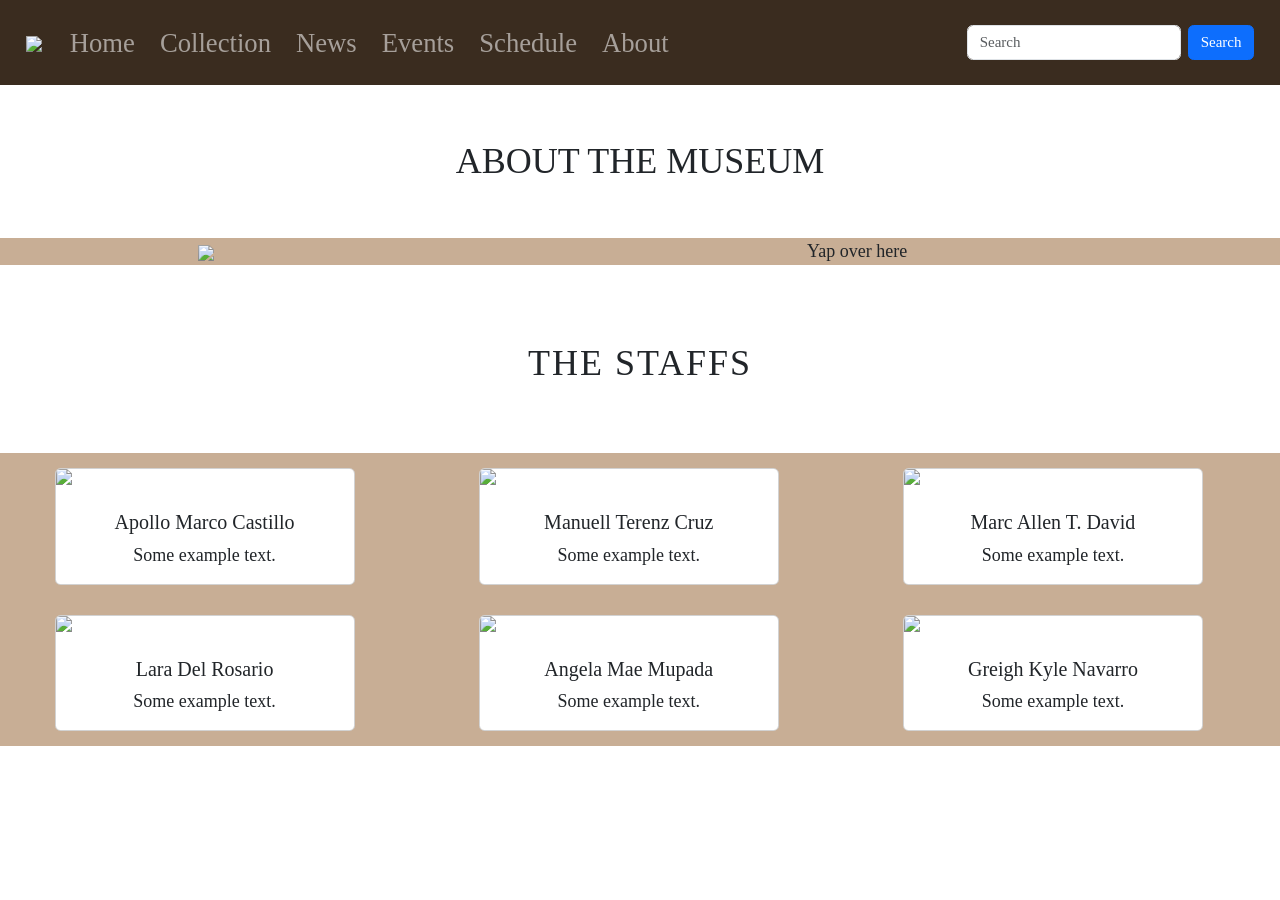
==== about.html @ d7690f89 "Initial Commit" ====
<!DOCTYPE html>
<html>

<head>
    <meta charset="utf-8">
    <meta name="viewport" content="width=device-width">
    <title>About</title>
    <link href="style.css" rel="stylesheet" type="text/css" />
    <link rel="stylesheet" href="https://cdnjs.cloudflare.com/ajax/libs/font-awesome/4.7.0/css/font-awesome.min.css">
    <link href="https://cdn.jsdelivr.net/npm/bootstrap@5.3.3/dist/css/bootstrap.min.css" rel="stylesheet">
    <script src="https://cdn.jsdelivr.net/npm/bootstrap@5.3.3/dist/js/bootstrap.bundle.min.js"></script>
    <script src="https://ajax.googleapis.com/ajax/libs/jquery/3.7.1/jquery.min.js"></script>
    <link rel="stylesheet" href="https://www.w3schools.com/w3css/4/w3.css">
</head>

<body>
  <nav class="navbar navbar-expand-sm p-3 navbar-dark" id="mynavbar">
    <div class="container-fluid">
        <a class="navbar-brand" href="index.html"><img src="Assets/logotest.png"></a>
        <div class="collapse navbar-collapse" id="mynavbar">
            <ul class="navbar-nav me-auto">
                <li class="nav-item">
                    <a class="nav-link" href="index.html">Home</a>
                </li>
                <li class="nav-item">
                    <a class="nav-link" href="categorySelection.html">Collection</a>
                </li>
                <li class="nav-item">
                    <a class="nav-link" href="news.html">News</a>
                </li>
                <li class="nav-item">
                    <a class="nav-link" href="events.html">Events</a>
                </li>
                <li class="nav-item">
                    <a class="nav-link" href="schedule.html">Schedule</a>
                </li>
                <li class="nav-item">
                    <a class="nav-link" href="about.html">About</a>
                </li>
            </ul>
            <form class="d-flex">
            <input class="form-control me-2" type="text" placeholder="Search">
            <button class="btn btn-primary" type="button">Search</button>
            </form>
        </div>
    </div>
  </nav>

    <!--About-->
    <div class="container p-5"><h1 align="center" class = "pageLabel">ABOUT THE MUSEUM</h1></div>
    <div class="row">
        <div class="col-sm-4 center">
            <img src="Assets/museumPic.png">
        </div>
        <div class="col-sm-8 center">
            Yap over here
        </div>
    </div>
    <div class="container p-5"><h1 align="center" class="dividerLabel">THE STAFFS</h1></div>

    <div class="row">
      <div class="row p-3">
        <div class="col" align="center">
          <div class="card" style="width:300px">
            <img class="card-img-top" src="Assets/testabout.png" >
            <div class="card-body">
              <h4 class="card-title">Apollo Marco Castillo</h4>
              <p class="card-text">Some example text.</p>
            </div>
          </div>
        </div>
        <div class="col" align="center">
          <div class="card" style="width:300px">
            <img class="card-img-top" src="Assets/testabout.png" >
            <div class="card-body">
              <h4 class="card-title">Manuell Terenz Cruz</h4>
              <p class="card-text">Some example text.</p>
            </div>
          </div>
        </div>
        <div class="col" align="center">
          <div class="card" style="width:300px">
            <img class="card-img-top" src="Assets/aboutPic_3.png" >
            <div class="card-body">
              <h4 class="card-title">Marc Allen T. David</h4>
              <p class="card-text">Some example text.</p>
            </div>
          </div>
        </div>
      </div>

      <div class="row p-3">
        <div class="col" align="center">
          <div class="card" style="width:300px">
            <img class="card-img-top" src="Assets/testabout.png" >
            <div class="card-body">
              <h4 class="card-title">Lara Del Rosario</h4>
              <p class="card-text">Some example text.</p>
            </div>
          </div>
        </div>
        <div class="col" align="center">
          <div class="card" style="width:300px">
            <img class="card-img-top" src="Assets/aboutPic_5.png" >
            <div class="card-body">
              <h4 class="card-title">Angela Mae Mupada</h4>
              <p class="card-text">Some example text.</p>
            </div>
          </div>
        </div>
        <div class="col" align="center">
          <div class="card" style="width:300px">
            <img class="card-img-top" src="Assets/testabout.png" >
            <div class="card-body">
              <h4 class="card-title">Greigh Kyle Navarro</h4>
              <p class="card-text">Some example text.</p>
            </div>
          </div>
        </div>
      </div>
    </div>
</body>
---- style.css ----
@font-face {
	font-family: "Libre Reg";
	src: url(Fonts/AbhayaLibre-Regular.ttf);
}
@font-face {
	font-family: "Libre Bold";
	src: url(Fonts/AbhayaLibre-Bold.ttf);
}
@font-face {
	font-family: "Boldest Romance";
	src: url(Fonts/Boldest-Romance.otf);
}

/*html {
    height: 100%;
    width: 100%;
}*/

body,
.row {
	background-color: #c8ae95;
	font-family: "Libre Reg";
	font-size: 18px;
}

#mynavbar {
	background-color: #3a2c1f;
	font-size: 20px;
}

/*#modalpicture{
    width: ;
    height: ;
}*/

.center {
	display: block;
	text-align: center;
	margin: auto;
}

.headerLogo {
	background-color: #bf0d28;
	text-align: left;
	float: left;
	width: 33.33%;
	font-size: 200%;
}

.header img {
	padding: 20px;
	width: 40%;
}

.headerButtons {
	background-color: #81381f;
	width: 66.66%;
	font-size: 200%;
	overflow: auto;
}

.buttons {
	width: 33%;
	top: 150px;
	padding: 50px;
	float: right;
}

.buttons td {
	padding: 110px 0 0 70px;
}

.flexbox {
	width: 100%;
}

.main-header {
	background-color: red;
}

.home-buttons {
	display: flex;
	flex-direction: row;
}

.dividerLabel {
	padding: 5px 10px;
	font-family: "Boldest Romance";
	font-size: 4vh;
	letter-spacing: 2px;
	margin-top: 3vh;
	margin-bottom: 2vh;
}

.pageLabel,
.textInsert h4 {
	font-family: "Boldest Romance";
}

.eventLabel {
	font-family: "Boldest Romance";
	font-weight: lighter;
}

#mynavbar {
	font-family: "Libre Reg";
	font-size: 20pt;
}

#mynavbar li {
	padding-inline: 5px;
}

.event {
	font-family: "Libre Reg";
}

.card,
.card-title {
	font-family: "Libre Reg";
}

.articles {
	position: relative;
	text-align: center;
	color: black;
	margin-top: 50px;
	width: 100vw;
	align-items: center;
	z-index: 0;
}

.leftcont {
	margin-left: auto;
	margin-right: auto;
	width: 50%;
	float: left;
}

.rightcont {
	margin-left: auto;
	margin-right: auto;
	width: 50%;
	float: right;
}

.form td {
	padding: 10px;
}

.accordion {
	background-color: #eee;
	color: #444;
	cursor: pointer;
	padding: 18px;
	width: 100%;
	border: none;
	text-align: left;
	outline: none;
	font-size: 15px;
	transition: 0.4s;
}

.active,
.accordion:hover {
	background-color: #ccc;
}

.panel {
	padding: 0 18px;
	display: none;
	background-color: white;
	overflow: hidden;
}

.mySlides {
	display: none;
}

.mySlides2 {
	display: none;
}

.news-title {
	padding: 10px;
	font-size: 48px;
	font-weight: bold;
	text-align: center;
	margin-top: 50px;
	margin-bottom: 0px;
}
.news-container {
	display: flex;
	flex-wrap: wrap;
	justify-content: center;
	padding: 20px;
}
.news-item {
	background-color: #81381f;
	color: #000000;
	width: 30%;
	height: 100%;
	margin: 10px;
	padding: 0;
	box-sizing: border-box;
	overflow: hidden;
	position: relative;
}
.news-item img {
	width: 100%;
	height: 20%;
	object-fit: cover;
	display: block;
}
.news-item .content {
	padding: 20px;
}
.news-item h2 {
	margin-top: 10px;
	font-size: 100%;
	font-weight: bold;
	text-align: center;
}
.news-item p {
	margin: 5px 0;
}
.news-item .date {
	font-size: 150%;
	font-weight: bold;
	position: absolute;
	top: 0px;
	left: 10px;
	padding: 5px;
	color: #000000;
	text-shadow: 0 0 3px #ffffff;
}

.textHolder {
	margin-top: 4vh;
	margin-bottom: 3vh;
}

/*NEWS SECTION*/
.textHolder {
	font-family: "Boldest Romance";
	letter-spacing: 1.5px;
}

/* SCHEDULE SECTION */
input[type="email"],
input[type="tel"],
input[type="date"],
input[type="time"],
input[type="number"],
select,
textarea,
.textFieldForms {
	width: 100%;
	padding: 12px;
	border: 1px solid #ccc;
	border-radius: 4px;
	box-sizing: border-box;
	margin-top: 1vh;
	margin-bottom: 1vh;
	resize: vertical;
}

.freqAskedQuestions {
	color: white;
	margin-top: -1vh;
	margin-bottom: -1vh;
}


/*FOOTER*/
.footerHeaders{
	color:#fff;
	font-size:21px;
	text-transform: uppercase;
	margin-top:5px;
	letter-spacing:2px
  }
  .topFooter li {
	padding: 10px;
  }
  .topFooter{
	display:flex;
	text-align: left;    
	left: 0;
	bottom: 0;
	width: 100%;
	background-color: #26272b;
	padding:45px 0 20px;
	padding-bottom: 80px;
	font-size:20px;
	line-height:24px;
	color:#737373;
	font-family: "Lucida Console", sans-serif;
  }
  .topFooter h1{
	padding:40px;
	text-align: center;
	color: #fff;
  }
  .topFooter table{
	
	margin-left: auto;
	margin-right: auto;
  }
  
  .topFooter a,.topFooter a:active,.topFooter a:focus,.topFooter a:visited,.topFooter a:hover{
	color:#737373;
	text-decoration: none;
  }
  .topFooter a:hover{
	color:#29aafe;
  }
  
  .topFooter .fa {
	padding: 10px;
	font-size: 20px;
	width: 20px;
	text-align: center;
	text-decoration: none;
	margin: 5px 2px;
	border-radius: 50%;
	background-color:#33353d;
	color:#737373;
	transition: transform .2s;
  }
  .topFooter .fa-facebook:hover {
	background: #3B5998;
	color:white;
	transform: scale(1.1); 
  }
  .topFooter .fa-twitter:hover {
	background: #55ACEE;
	color: white;
	transform: scale(1.1); 
  }

  .topFooter .fa-google:hover {
	background: #dd4b39;
	color: white;
	transform: scale(1.1); 
  }

  .topFooter .fa-linkedin:hover {
	background: #007bb5;
	color: white;
	transform: scale(1.1); 
  }

  .topFooter .fa-youtube:hover {
	background: #bb0000;
	color: white;
	transform: scale(1.1); 
  }
  .topFooter hr{
	margin-left: auto;
   
  }
  .bottomFooter{
	display:flex;
	text-align: left;    
	padding: 20px;
	width: 100%;
	background-color: black;
	font-size:20px;
	line-height:24px;
	color:#737373;
	font-family: "Lucida Console", sans-serif;
  }
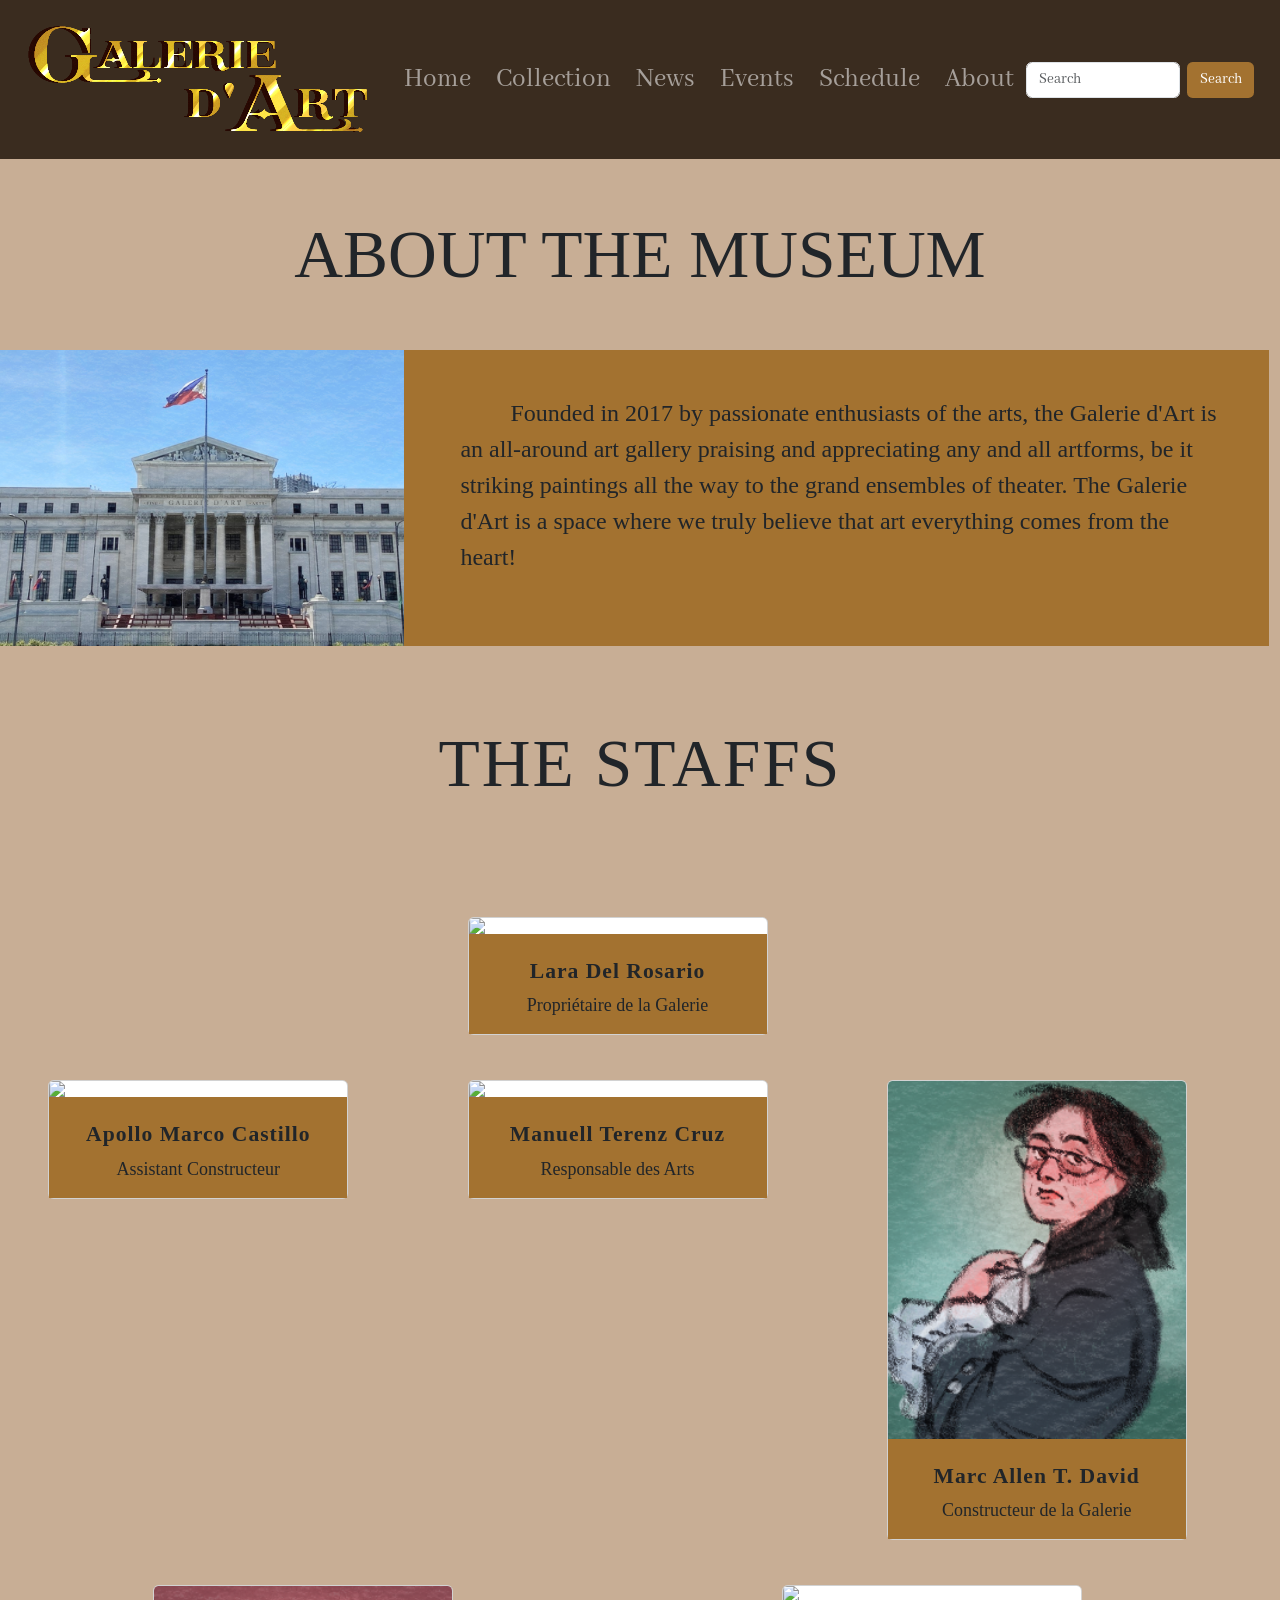
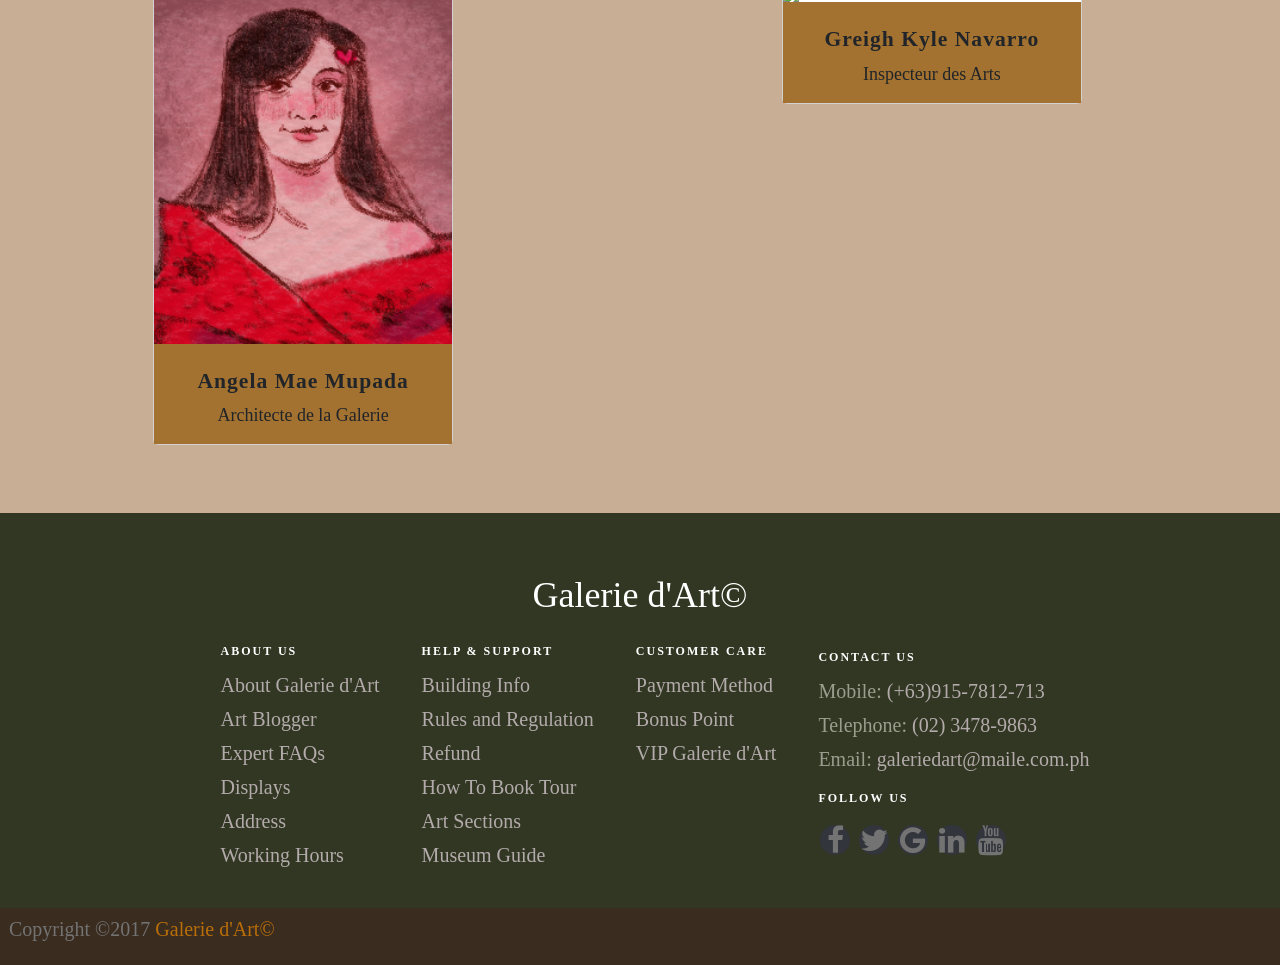
==== commit 690354cd: "feat: bring final published version to github - this is the version currently published in gallerie-" ====
--- a/about.html
+++ b/about.html
@@ -11,9 +11,22 @@
     <script src="https://cdn.jsdelivr.net/npm/bootstrap@5.3.3/dist/js/bootstrap.bundle.min.js"></script>
     <script src="https://ajax.googleapis.com/ajax/libs/jquery/3.7.1/jquery.min.js"></script>
     <link rel="stylesheet" href="https://www.w3schools.com/w3css/4/w3.css">
+
+    <style>
+      .name-roles{
+        font-family: "Libre-Reg";
+      }
+      .name{
+        letter-spacing: 1px;
+      }
+      .about-gallery-desc{
+        font-size: 24px;
+        text-indent: 50px;
+      }
+    </style>
 </head>
 
-<body>
+<body style="background-color: #c8ae95;">
   <nav class="navbar navbar-expand-sm p-3 navbar-dark" id="mynavbar">
     <div class="container-fluid">
         <a class="navbar-brand" href="index.html"><img src="Assets/logotest.png"></a>
@@ -40,83 +53,154 @@
             </ul>
             <form class="d-flex">
             <input class="form-control me-2" type="text" placeholder="Search">
-            <button class="btn btn-primary" type="button">Search</button>
+            <button class="btn" type="button" id="Search">Search</button>
             </form>
         </div>
     </div>
   </nav>
 
     <!--About-->
-    <div class="container p-5"><h1 align="center" class = "pageLabel">ABOUT THE MUSEUM</h1></div>
+    <div class="container p-5"><h1 align="center" class = "pageLabel display-2">ABOUT THE MUSEUM</h1></div>
     <div class="row">
-        <div class="col-sm-4 center">
-            <img src="Assets/museumPic.png">
-        </div>
-        <div class="col-sm-8 center">
-            Yap over here
+        <div class="col-sm-4 center " style="background-color: #A37230;">
+            <img class="img-fluid"src="Assets/museumPic.png">
+        </div>
+        <div class="col-sm-8 text-break p-5 textAbout" style="background-color: #A37230;">
+            <p class="about-gallery-desc">Founded in 2017 by passionate enthusiasts of the arts, the Galerie d'Art is an all-around art gallery praising
+              and appreciating any and all artforms, be it striking paintings all the way to the grand ensembles of theater.
+              The Galerie d'Art is a space where we truly believe that art everything comes from the heart!</p>
         </div>
     </div>
-    <div class="container p-5"><h1 align="center" class="dividerLabel">THE STAFFS</h1></div>
+    <div class="container p-5"><h1 align="center" class="dividerLabel display-2">THE STAFFS</h1></div>
 
     <div class="row">
-      <div class="row p-3">
-        <div class="col" align="center">
-          <div class="card" style="width:300px">
-            <img class="card-img-top" src="Assets/testabout.png" >
-            <div class="card-body">
-              <h4 class="card-title">Apollo Marco Castillo</h4>
-              <p class="card-text">Some example text.</p>
-            </div>
-          </div>
-        </div>
-        <div class="col" align="center">
-          <div class="card" style="width:300px">
-            <img class="card-img-top" src="Assets/testabout.png" >
-            <div class="card-body">
-              <h4 class="card-title">Manuell Terenz Cruz</h4>
-              <p class="card-text">Some example text.</p>
+      <div class="row pt-5 pt-4">
+        <div class="col" align="center">
+          <div class="card" style="width:300px">
+            <img class="card-img-top" src="Assets/aboutPic_1.png" >
+            <div class="card-body" style="background-color: #a37230;">
+              <h4 class="card-title name">Lara Del Rosario</h4>
+              <p class="card-text name-roles">Propriétaire de la Galerie</p>
+            </div>
+          </div>
+        </div>
+      </div>
+
+      <div class="row pt-5">
+        <div class="col" align="center">
+          <div class="card" style="width:300px">
+            <img class="card-img-top" src="Assets/aboutPic_4.png" >
+            <div class="card-body" style="background-color: #a37230;">
+              <h4 class="card-title name">Apollo Marco Castillo</h4>
+              <p class="card-text name-roles">Assistant Constructeur</p>
+            </div>
+          </div>
+        </div>
+        <div class="col" align="center">
+          <div class="card" style="width:300px">
+            <img class="card-img-top" src="Assets/aboutPic_2.png" >
+            <div class="card-body" style="background-color: #a37230;">
+              <h4 class="card-title name">Manuell Terenz Cruz</h4>
+              <p class="card-text name-roles">Responsable des Arts</p>
             </div>
           </div>
         </div>
         <div class="col" align="center">
           <div class="card" style="width:300px">
             <img class="card-img-top" src="Assets/aboutPic_3.png" >
-            <div class="card-body">
-              <h4 class="card-title">Marc Allen T. David</h4>
-              <p class="card-text">Some example text.</p>
-            </div>
-          </div>
-        </div>
-      </div>
-
-      <div class="row p-3">
-        <div class="col" align="center">
-          <div class="card" style="width:300px">
-            <img class="card-img-top" src="Assets/testabout.png" >
-            <div class="card-body">
-              <h4 class="card-title">Lara Del Rosario</h4>
-              <p class="card-text">Some example text.</p>
-            </div>
-          </div>
-        </div>
+            <div class="card-body" style="background-color: #a37230;">
+              <h4 class="card-title name">Marc Allen T. David</h4>
+              <p class="card-text name-roles">Constructeur de la Galerie</p>
+            </div>
+          </div>
+        </div>
+      </div>
+
+      <div class="row pt-5">
+
         <div class="col" align="center">
           <div class="card" style="width:300px">
             <img class="card-img-top" src="Assets/aboutPic_5.png" >
-            <div class="card-body">
-              <h4 class="card-title">Angela Mae Mupada</h4>
-              <p class="card-text">Some example text.</p>
-            </div>
-          </div>
-        </div>
-        <div class="col" align="center">
-          <div class="card" style="width:300px">
-            <img class="card-img-top" src="Assets/testabout.png" >
-            <div class="card-body">
-              <h4 class="card-title">Greigh Kyle Navarro</h4>
-              <p class="card-text">Some example text.</p>
+            <div class="card-body" style="background-color: #a37230;">
+              <h4 class="card-title name">Angela Mae Mupada</h4>
+              <p class="card-text name-roles">Architecte de la Galerie</p>
+            </div>
+          </div>
+        </div>
+        <div class="col" align="center">
+          <div class="card" style="width:300px">
+            <img class="card-img-top" src="Assets/aboutPic_6.png" >
+            <div class="card-body" style="background-color: #a37230;">
+              <h4 class="card-title name">Greigh Kyle Navarro</h4>
+              <p class="card-text name-roles">Inspecteur des Arts</p>
             </div>
           </div>
         </div>
       </div>
     </div>
-</body>+
+    <br><br><br>
+    <!--footer-->
+    <div class="footer">
+        <div class="topFooter">
+        <table>
+          <tr><td colspan="4"><h1 class="textAbout">Galerie d'Art©</h1></td></tr>
+          <tr>
+             <td>
+               <ul style="list-style-type:none;" class="textAbout">
+                  <li><div class="footerHeaders textAbout"><b>ABOUT US</b></li>
+                  <li><a href="about.html">About Galerie d'Art</a></li>
+                  <li><a href="#">Art Blogger</a></li>
+                  <li><a href="#">Expert FAQs </a></li>
+                  <li><a href="categorySelection.html">Displays</a></li>
+                  <li><a href="#">Address</a></li>
+                  <li><a href="#availability">Working Hours</a></li>
+
+               </ul>
+             </td>
+              <td>
+               <ul style="list-style-type:none;" class="textAbout">
+                  <li><div class="footerHeaders textAbout"><b>HELP & SUPPORT</b></li>
+                  <li><a href="#">Building Info</a></li>
+                  <li><a href="#">Rules and Regulation</a></li>
+                  <li><a href="#">Refund</a></li>
+                  <li><a href="#">How To Book Tour</a></li>
+                  <li><a href="categorySelection.html">Art Sections</a></li>
+                  <li><a href="#">Museum Guide</a></li>
+
+
+               </ul>
+             </td>
+            <td>
+               <ul style="list-style-type:none;" class="textAbout">
+                  <li><div class="footerHeaders textAbout"><b>CUSTOMER CARE</b></li>
+                  <li><a href="#">Payment Method</a></li>
+                  <li><a href="#">Bonus Point</a></li>
+                  <li><a href="#">VIP Galerie d'Art</a></li>
+                  <li> &nbsp</li>
+                  <li> &nbsp</li>
+                  <li> &nbsp</li>
+               </ul>
+             </td>
+            <td>
+               <ul style="list-style-type:none;" class="textAbout">
+                  <li><div class="footerHeaders textAbout"><b>CONTACT US</b></li>
+                  <li>Mobile: <a href="#">(+63)915-7812-713</a></li>
+                  <li>Telephone: <a href="#">(02) 3478-9863</a></li>
+                  <li>Email: <a href="#">galeriedart@maile.com.ph</a></li>
+                  <li><div class="footerHeaders textAbout"><b>FOLLOW US</b></li>
+                  <li class="social_icons"><a class="facebook" href="#"><i class="fa fa-facebook"></i></a>
+                  <a class="twitter" href="#"><i class="fa fa-twitter"></i></a>
+                  <a class="google" href="#"><i class="fa fa-google"></i></a>
+                  <a class="linkedin" href="#"><i class="fa fa-linkedin"></i></a>
+                  <a class="youtube" href="#"><i class="fa fa-youtube"></i></a></li>
+               </ul>
+             </td>
+           </tr>
+        </table>
+        </div>
+        <div class="bottomFooter">
+          <p class="textAbout">Copyright ©2017&nbsp<span style="color:#B96E08">Galerie d'Art©</span></p></div>
+        </div>
+      </div>
+</body>
--- a/style.css
+++ b/style.css
@@ -10,28 +10,24 @@
 	font-family: "Boldest Romance";
 	src: url(Fonts/Boldest-Romance.otf);
 }
-
-/*html {
-    height: 100%;
-    width: 100%;
-}*/
+@font-face {
+	font-family: "Betty Noir";
+	src: url(Fonts/bettynoir.ttf);
+}
 
 body,
 .row {
 	background-color: #c8ae95;
 	font-family: "Libre Reg";
 	font-size: 18px;
+	margin: 0;
+	width: 100%;
 }
 
 #mynavbar {
 	background-color: #3a2c1f;
 	font-size: 20px;
 }
-
-/*#modalpicture{
-    width: ;
-    height: ;
-}*/
 
 .center {
 	display: block;
@@ -83,23 +79,38 @@
 	flex-direction: row;
 }
 
+
 .dividerLabel {
 	padding: 5px 10px;
-	font-family: "Boldest Romance";
-	font-size: 4vh;
+	font-family: "Betty Noir";
+	font-size: 6vh;
 	letter-spacing: 2px;
 	margin-top: 3vh;
 	margin-bottom: 2vh;
 }
 
 .pageLabel,
-.textInsert h4 {
-	font-family: "Boldest Romance";
+.textInsert h4, .textInsert h1, .textInsert h3, .contentLabel {
+	font-family: "Betty Noir";
+
+}
+
+.textInsert a{
+	font-size: 20px;
 }
 
 .eventLabel {
-	font-family: "Boldest Romance";
+	font-family: "Betty Noir";
 	font-weight: lighter;
+}
+
+.eventTextContain{
+	margin-left: 3.5vw;
+}
+
+.name{
+	font-weight: bold;
+	font-size: 1.2em;
 }
 
 #mynavbar {
@@ -111,13 +122,19 @@
 	padding-inline: 5px;
 }
 
+.calendar_background{
+	background-color: white;
+}
 .event {
 	font-family: "Libre Reg";
 }
 
 .card,
-.card-title {
-	font-family: "Libre Reg";
+.card-title, .textAbout {
+	font-family: "Betty Noir";
+}
+.textAbout {
+	font-family: "Libre-Reg";
 }
 
 .articles {
@@ -242,7 +259,7 @@
 
 /*NEWS SECTION*/
 .textHolder {
-	font-family: "Boldest Romance";
+	font-family: "Betty Noir";
 	letter-spacing: 1.5px;
 }
 
@@ -271,55 +288,59 @@
 	margin-bottom: -1vh;
 }
 
+.question{
+	font-size: 20pt;
+}
 
 /*FOOTER*/
+
 .footerHeaders{
 	color:#fff;
-	font-size:21px;
+	font-size:12px;
 	text-transform: uppercase;
 	margin-top:5px;
 	letter-spacing:2px
   }
   .topFooter li {
-	padding: 10px;
+	padding: 5px;
   }
   .topFooter{
 	display:flex;
-	text-align: left;    
+	text-align: left;
 	left: 0;
 	bottom: 0;
-	width: 100%;
-	background-color: #26272b;
-	padding:45px 0 20px;
-	padding-bottom: 80px;
+	background-color: #323723;
+	padding:10px 0 20px;
+
 	font-size:20px;
 	line-height:24px;
-	color:#737373;
+	color:#9A9E8F;
 	font-family: "Lucida Console", sans-serif;
+
   }
   .topFooter h1{
-	padding:40px;
+
 	text-align: center;
 	color: #fff;
+	margin-top: 50px;
   }
   .topFooter table{
-	
-	margin-left: auto;
-	margin-right: auto;
-  }
-  
+
+	margin: auto;
+  }
+
   .topFooter a,.topFooter a:active,.topFooter a:focus,.topFooter a:visited,.topFooter a:hover{
-	color:#737373;
+	color:#b3abab;
 	text-decoration: none;
   }
   .topFooter a:hover{
-	color:#29aafe;
-  }
-  
+	color:#B96E08;
+  }
+
   .topFooter .fa {
 	padding: 10px;
-	font-size: 20px;
-	width: 20px;
+	font-size: 30px;
+	width: 30px;
 	text-align: center;
 	text-decoration: none;
 	margin: 5px 2px;
@@ -327,47 +348,70 @@
 	background-color:#33353d;
 	color:#737373;
 	transition: transform .2s;
+	display: inline-table;
   }
   .topFooter .fa-facebook:hover {
 	background: #3B5998;
 	color:white;
-	transform: scale(1.1); 
+	transform: scale(1.1);
   }
   .topFooter .fa-twitter:hover {
 	background: #55ACEE;
 	color: white;
-	transform: scale(1.1); 
+	transform: scale(1.1);
   }
 
   .topFooter .fa-google:hover {
 	background: #dd4b39;
 	color: white;
-	transform: scale(1.1); 
+	transform: scale(1.1);
   }
 
   .topFooter .fa-linkedin:hover {
 	background: #007bb5;
 	color: white;
-	transform: scale(1.1); 
+	transform: scale(1.1);
   }
 
   .topFooter .fa-youtube:hover {
 	background: #bb0000;
 	color: white;
-	transform: scale(1.1); 
+	transform: scale(1.1);
   }
   .topFooter hr{
 	margin-left: auto;
-   
+
   }
   .bottomFooter{
 	display:flex;
-	text-align: left;    
-	padding: 20px;
-	width: 100%;
-	background-color: black;
+	text-align: left;
+	padding: 1vh;
+	width: 100%;
+	background-color: #3A2C1F;
 	font-size:20px;
 	line-height:24px;
 	color:#737373;
 	font-family: "Lucida Console", sans-serif;
   }
+
+	.card-body{
+	background-color: #c8ae95;
+  }
+
+  .carousel-item{
+	background-color: rgba(58, 44, 31, 80%);
+
+  }
+  .card-body{
+	text-align: center;
+  }
+
+  #Search{
+	background-color: #a37230;
+	color: white;
+  }
+
+.answers{
+	font-family: "Libre Reg" !important;
+	background-color: #fae7d0;
+}
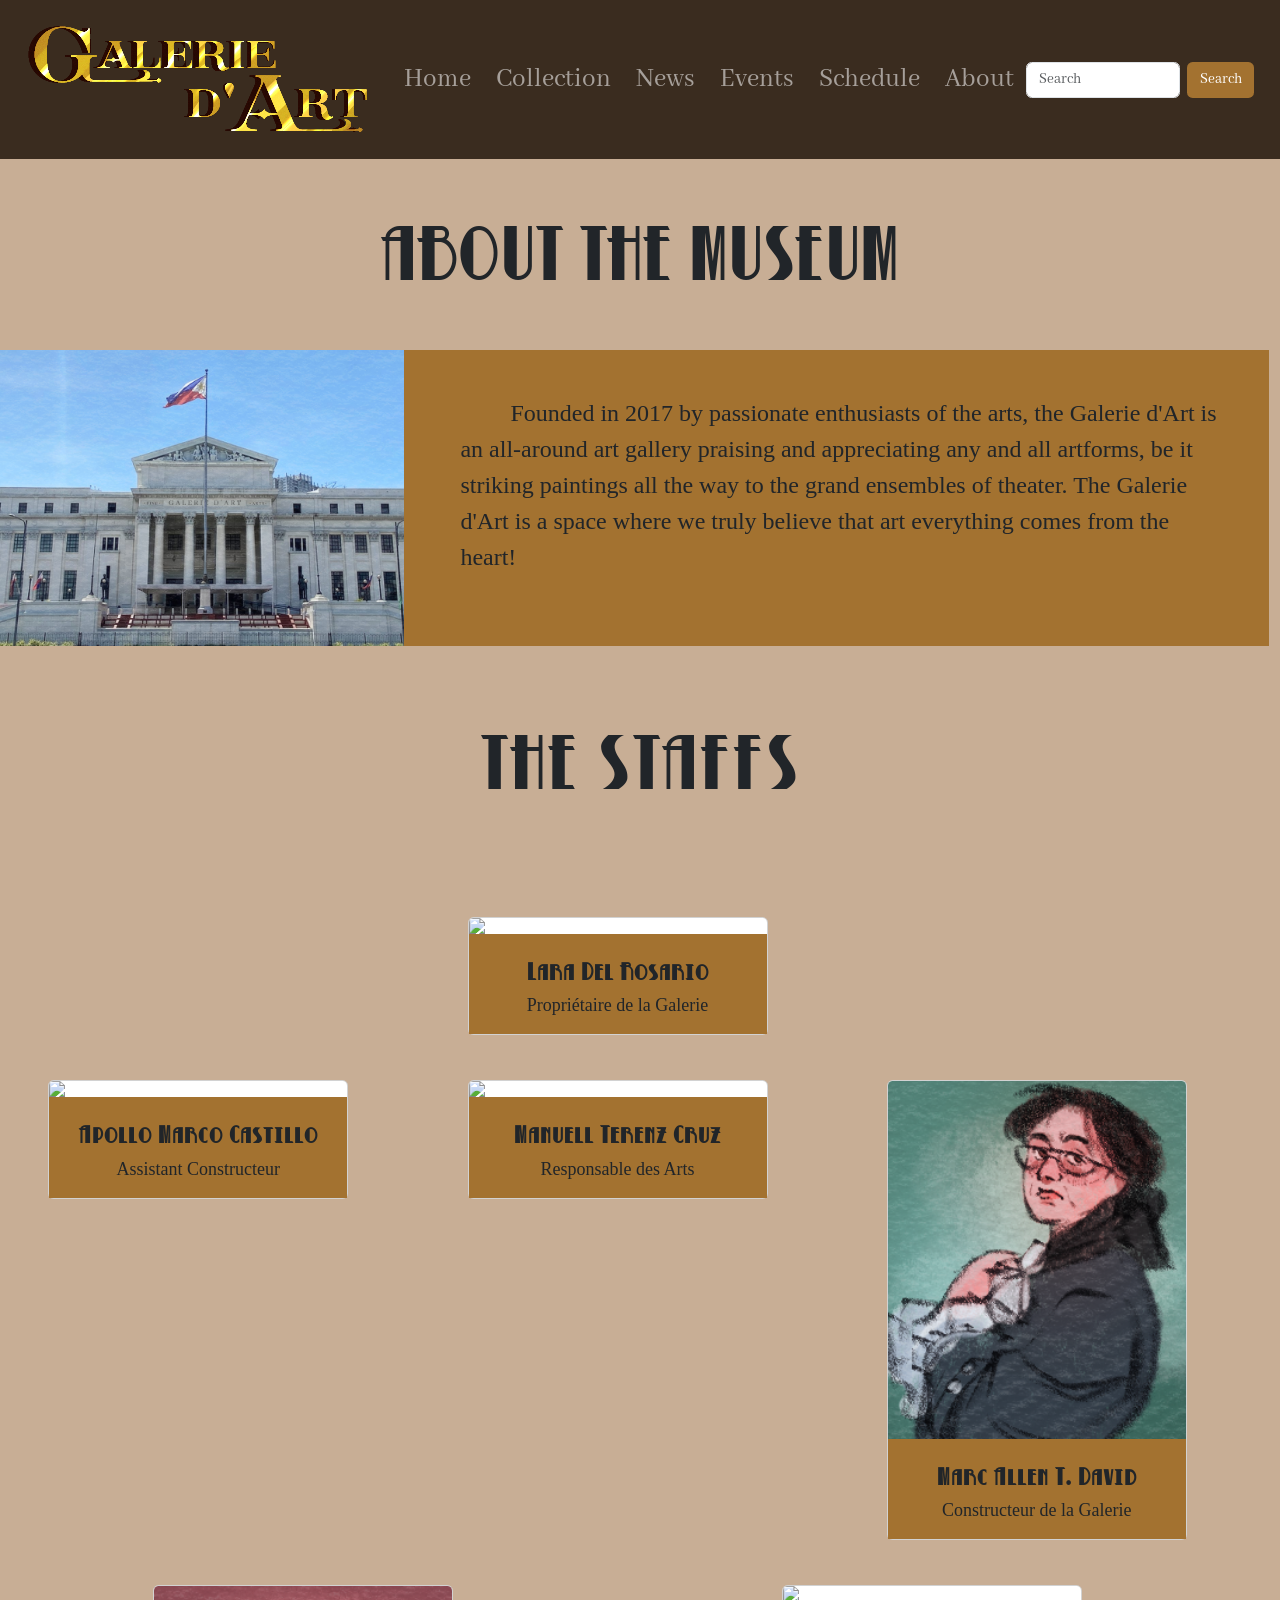
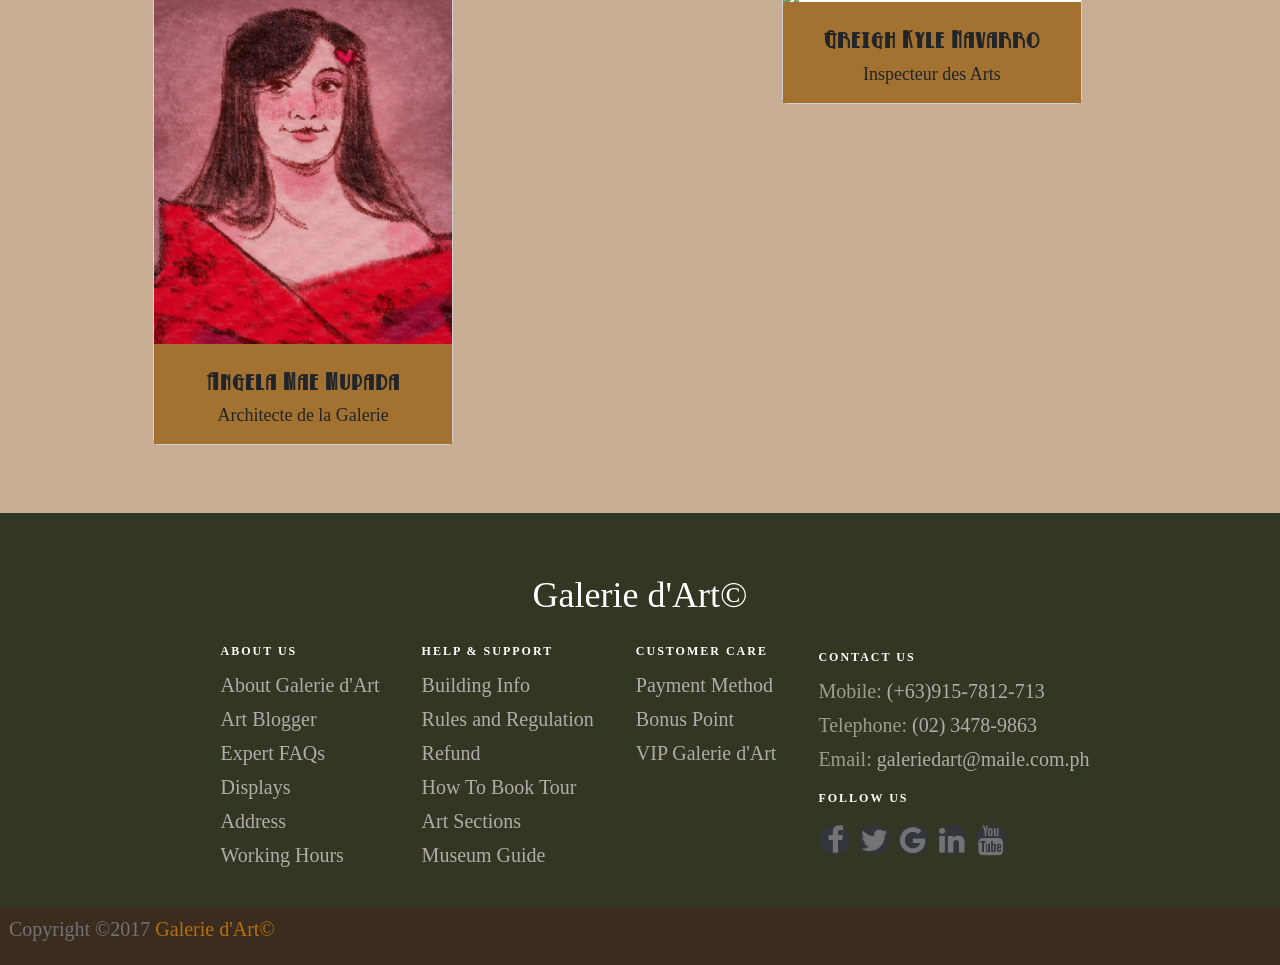
==== commit 70c2e339: "feat: add "initial-scale=1" in meta content as part of bootstrap recommended settings" ====
--- a/about.html
+++ b/about.html
@@ -3,7 +3,7 @@
 
 <head>
     <meta charset="utf-8">
-    <meta name="viewport" content="width=device-width">
+    <meta name="viewport" content="width=device-width, initial-scale=1">
     <title>About</title>
     <link href="style.css" rel="stylesheet" type="text/css" />
     <link rel="stylesheet" href="https://cdnjs.cloudflare.com/ajax/libs/font-awesome/4.7.0/css/font-awesome.min.css">
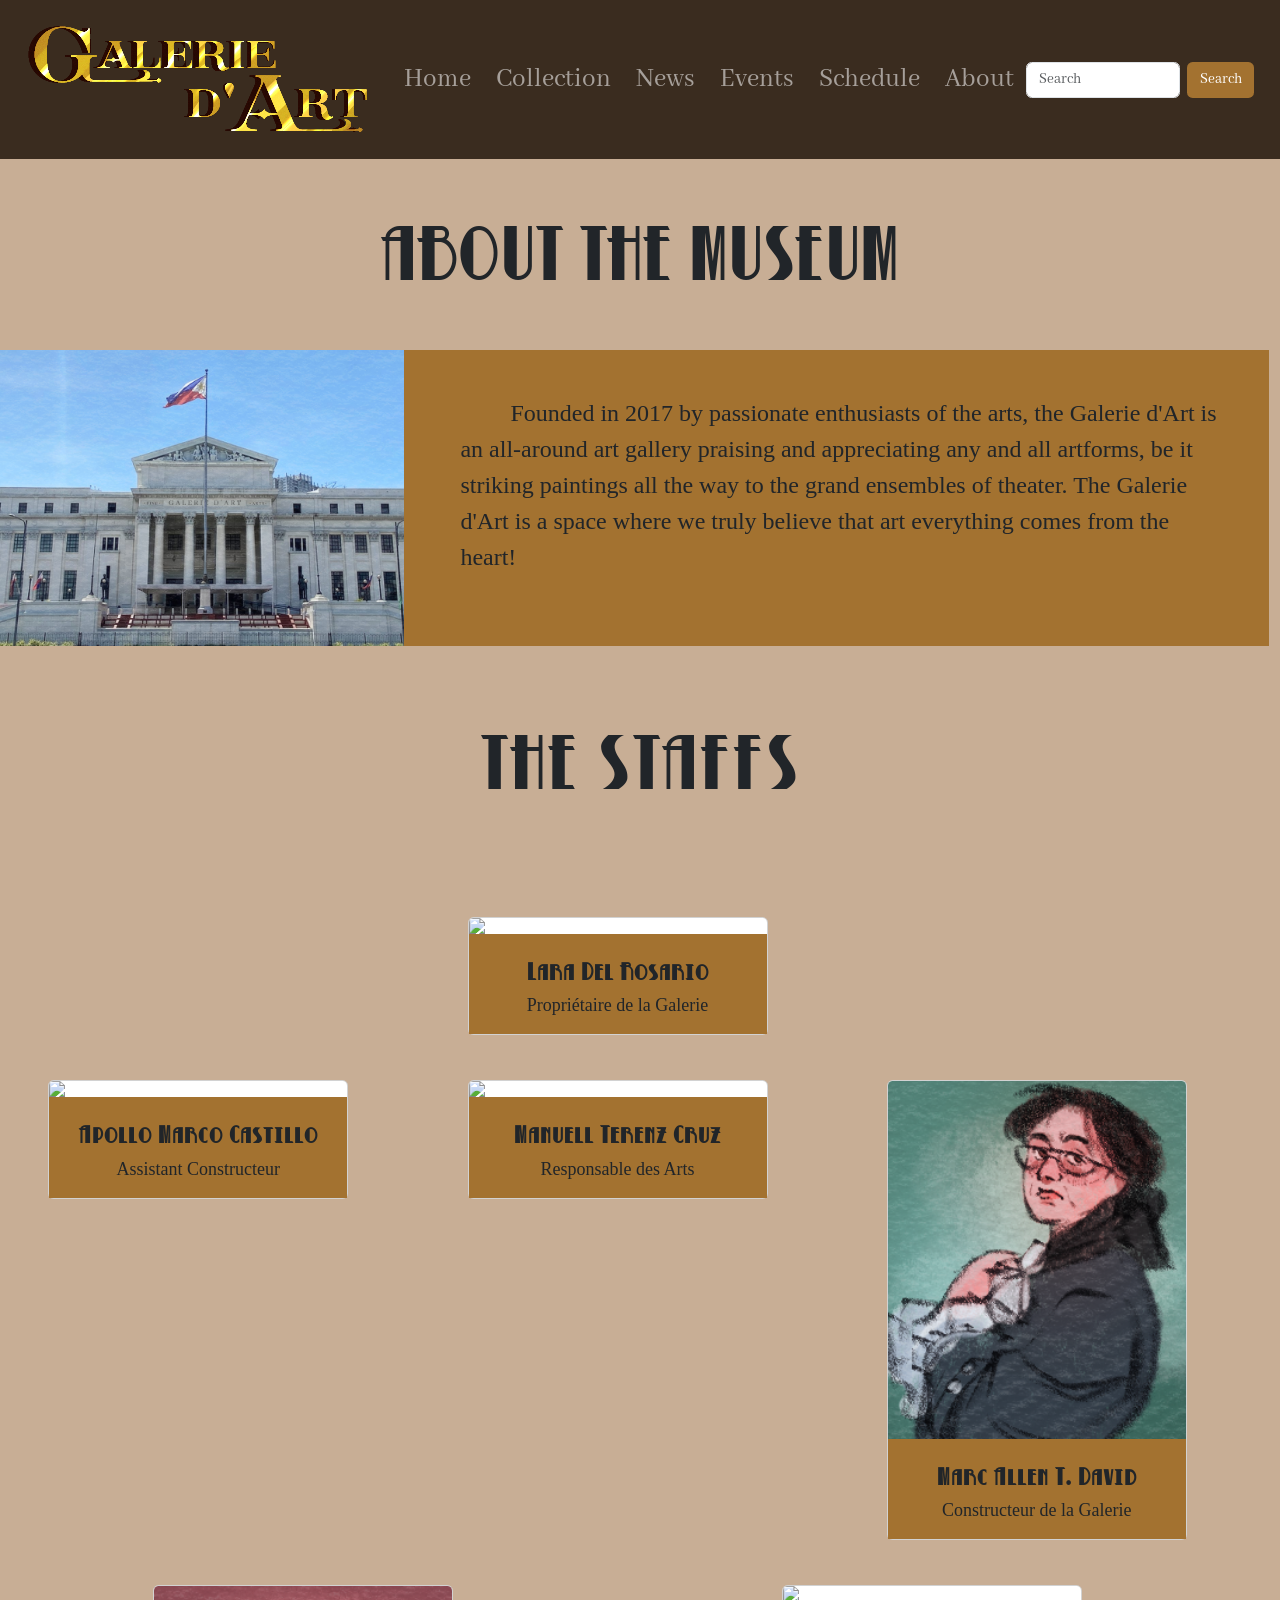
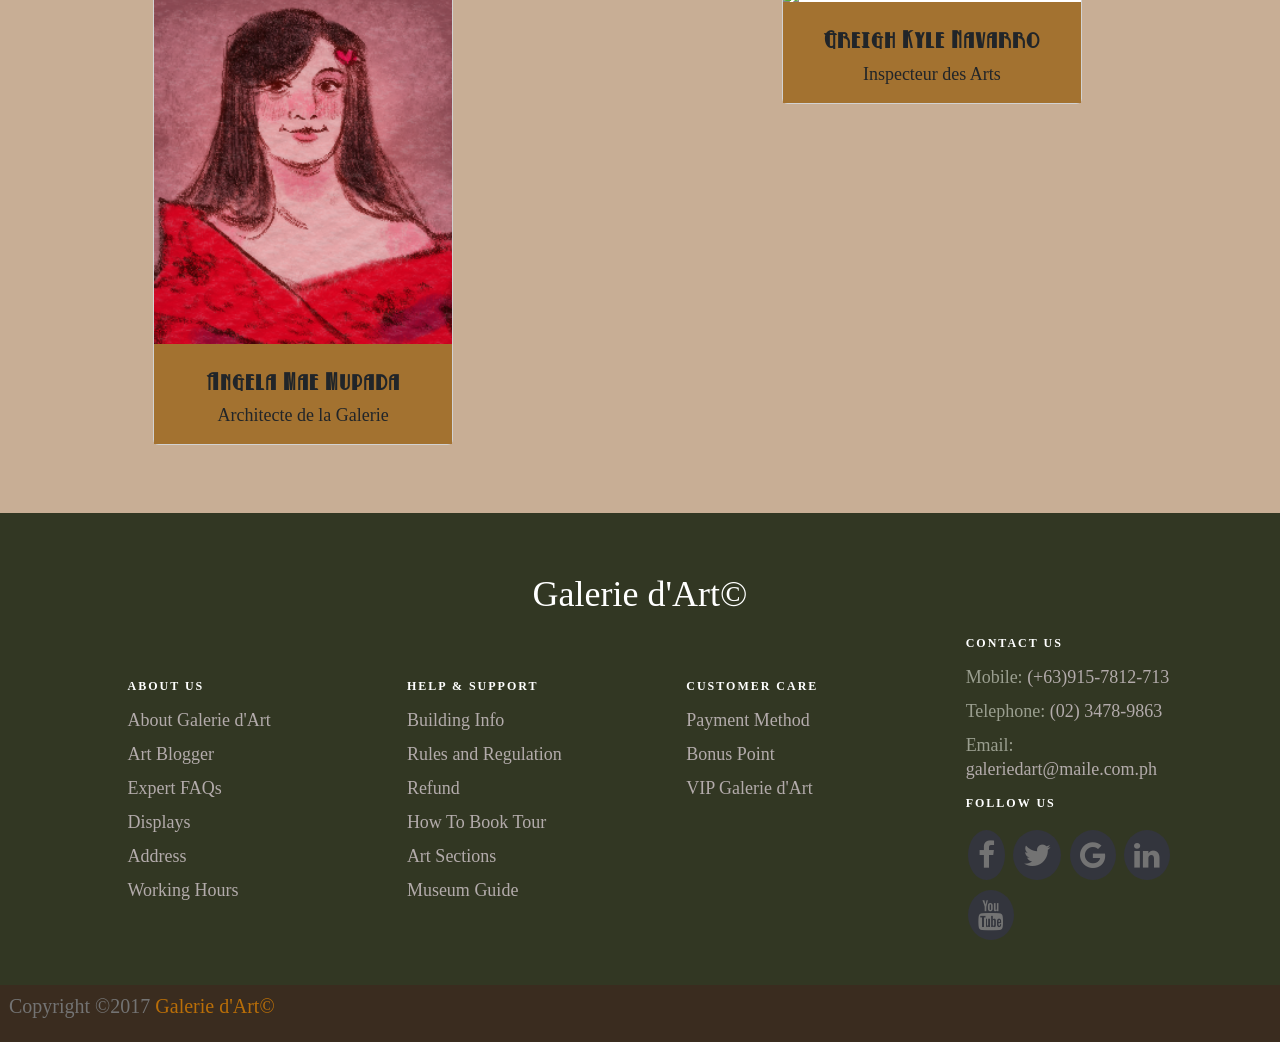
==== commit b4f4465e: "fix: replaced footer table with bootstrap row and col for better layout responsiveness" ====
--- a/about.html
+++ b/about.html
@@ -1,206 +1,205 @@
-<!DOCTYPE html>
-<html>
-
-<head>
-    <meta charset="utf-8">
-    <meta name="viewport" content="width=device-width, initial-scale=1">
-    <title>About</title>
-    <link href="style.css" rel="stylesheet" type="text/css" />
-    <link rel="stylesheet" href="https://cdnjs.cloudflare.com/ajax/libs/font-awesome/4.7.0/css/font-awesome.min.css">
-    <link href="https://cdn.jsdelivr.net/npm/bootstrap@5.3.3/dist/css/bootstrap.min.css" rel="stylesheet">
-    <script src="https://cdn.jsdelivr.net/npm/bootstrap@5.3.3/dist/js/bootstrap.bundle.min.js"></script>
-    <script src="https://ajax.googleapis.com/ajax/libs/jquery/3.7.1/jquery.min.js"></script>
-    <link rel="stylesheet" href="https://www.w3schools.com/w3css/4/w3.css">
-
-    <style>
-      .name-roles{
-        font-family: "Libre-Reg";
-      }
-      .name{
-        letter-spacing: 1px;
-      }
-      .about-gallery-desc{
-        font-size: 24px;
-        text-indent: 50px;
-      }
-    </style>
-</head>
-
-<body style="background-color: #c8ae95;">
-  <nav class="navbar navbar-expand-sm p-3 navbar-dark" id="mynavbar">
-    <div class="container-fluid">
-        <a class="navbar-brand" href="index.html"><img src="Assets/logotest.png"></a>
-        <div class="collapse navbar-collapse" id="mynavbar">
-            <ul class="navbar-nav me-auto">
-                <li class="nav-item">
-                    <a class="nav-link" href="index.html">Home</a>
-                </li>
-                <li class="nav-item">
-                    <a class="nav-link" href="categorySelection.html">Collection</a>
-                </li>
-                <li class="nav-item">
-                    <a class="nav-link" href="news.html">News</a>
-                </li>
-                <li class="nav-item">
-                    <a class="nav-link" href="events.html">Events</a>
-                </li>
-                <li class="nav-item">
-                    <a class="nav-link" href="schedule.html">Schedule</a>
-                </li>
-                <li class="nav-item">
-                    <a class="nav-link" href="about.html">About</a>
-                </li>
-            </ul>
-            <form class="d-flex">
-            <input class="form-control me-2" type="text" placeholder="Search">
-            <button class="btn" type="button" id="Search">Search</button>
-            </form>
-        </div>
-    </div>
-  </nav>
-
-    <!--About-->
-    <div class="container p-5"><h1 align="center" class = "pageLabel display-2">ABOUT THE MUSEUM</h1></div>
-    <div class="row">
-        <div class="col-sm-4 center " style="background-color: #A37230;">
-            <img class="img-fluid"src="Assets/museumPic.png">
-        </div>
-        <div class="col-sm-8 text-break p-5 textAbout" style="background-color: #A37230;">
-            <p class="about-gallery-desc">Founded in 2017 by passionate enthusiasts of the arts, the Galerie d'Art is an all-around art gallery praising
-              and appreciating any and all artforms, be it striking paintings all the way to the grand ensembles of theater.
-              The Galerie d'Art is a space where we truly believe that art everything comes from the heart!</p>
-        </div>
-    </div>
-    <div class="container p-5"><h1 align="center" class="dividerLabel display-2">THE STAFFS</h1></div>
-
-    <div class="row">
-      <div class="row pt-5 pt-4">
-        <div class="col" align="center">
-          <div class="card" style="width:300px">
-            <img class="card-img-top" src="Assets/aboutPic_1.png" >
-            <div class="card-body" style="background-color: #a37230;">
-              <h4 class="card-title name">Lara Del Rosario</h4>
-              <p class="card-text name-roles">Propriétaire de la Galerie</p>
-            </div>
-          </div>
-        </div>
-      </div>
-
-      <div class="row pt-5">
-        <div class="col" align="center">
-          <div class="card" style="width:300px">
-            <img class="card-img-top" src="Assets/aboutPic_4.png" >
-            <div class="card-body" style="background-color: #a37230;">
-              <h4 class="card-title name">Apollo Marco Castillo</h4>
-              <p class="card-text name-roles">Assistant Constructeur</p>
-            </div>
-          </div>
-        </div>
-        <div class="col" align="center">
-          <div class="card" style="width:300px">
-            <img class="card-img-top" src="Assets/aboutPic_2.png" >
-            <div class="card-body" style="background-color: #a37230;">
-              <h4 class="card-title name">Manuell Terenz Cruz</h4>
-              <p class="card-text name-roles">Responsable des Arts</p>
-            </div>
-          </div>
-        </div>
-        <div class="col" align="center">
-          <div class="card" style="width:300px">
-            <img class="card-img-top" src="Assets/aboutPic_3.png" >
-            <div class="card-body" style="background-color: #a37230;">
-              <h4 class="card-title name">Marc Allen T. David</h4>
-              <p class="card-text name-roles">Constructeur de la Galerie</p>
-            </div>
-          </div>
-        </div>
-      </div>
-
-      <div class="row pt-5">
-
-        <div class="col" align="center">
-          <div class="card" style="width:300px">
-            <img class="card-img-top" src="Assets/aboutPic_5.png" >
-            <div class="card-body" style="background-color: #a37230;">
-              <h4 class="card-title name">Angela Mae Mupada</h4>
-              <p class="card-text name-roles">Architecte de la Galerie</p>
-            </div>
-          </div>
-        </div>
-        <div class="col" align="center">
-          <div class="card" style="width:300px">
-            <img class="card-img-top" src="Assets/aboutPic_6.png" >
-            <div class="card-body" style="background-color: #a37230;">
-              <h4 class="card-title name">Greigh Kyle Navarro</h4>
-              <p class="card-text name-roles">Inspecteur des Arts</p>
-            </div>
-          </div>
-        </div>
-      </div>
-    </div>
-
-    <br><br><br>
-    <!--footer-->
-    <div class="footer">
-        <div class="topFooter">
-        <table>
-          <tr><td colspan="4"><h1 class="textAbout">Galerie d'Art©</h1></td></tr>
-          <tr>
-             <td>
-               <ul style="list-style-type:none;" class="textAbout">
-                  <li><div class="footerHeaders textAbout"><b>ABOUT US</b></li>
-                  <li><a href="about.html">About Galerie d'Art</a></li>
-                  <li><a href="#">Art Blogger</a></li>
-                  <li><a href="#">Expert FAQs </a></li>
-                  <li><a href="categorySelection.html">Displays</a></li>
-                  <li><a href="#">Address</a></li>
-                  <li><a href="#availability">Working Hours</a></li>
-
-               </ul>
-             </td>
-              <td>
-               <ul style="list-style-type:none;" class="textAbout">
-                  <li><div class="footerHeaders textAbout"><b>HELP & SUPPORT</b></li>
-                  <li><a href="#">Building Info</a></li>
-                  <li><a href="#">Rules and Regulation</a></li>
-                  <li><a href="#">Refund</a></li>
-                  <li><a href="#">How To Book Tour</a></li>
-                  <li><a href="categorySelection.html">Art Sections</a></li>
-                  <li><a href="#">Museum Guide</a></li>
-
-
-               </ul>
-             </td>
-            <td>
-               <ul style="list-style-type:none;" class="textAbout">
-                  <li><div class="footerHeaders textAbout"><b>CUSTOMER CARE</b></li>
-                  <li><a href="#">Payment Method</a></li>
-                  <li><a href="#">Bonus Point</a></li>
-                  <li><a href="#">VIP Galerie d'Art</a></li>
-                  <li> &nbsp</li>
-                  <li> &nbsp</li>
-                  <li> &nbsp</li>
-               </ul>
-             </td>
-            <td>
-               <ul style="list-style-type:none;" class="textAbout">
-                  <li><div class="footerHeaders textAbout"><b>CONTACT US</b></li>
-                  <li>Mobile: <a href="#">(+63)915-7812-713</a></li>
-                  <li>Telephone: <a href="#">(02) 3478-9863</a></li>
-                  <li>Email: <a href="#">galeriedart@maile.com.ph</a></li>
-                  <li><div class="footerHeaders textAbout"><b>FOLLOW US</b></li>
-                  <li class="social_icons"><a class="facebook" href="#"><i class="fa fa-facebook"></i></a>
-                  <a class="twitter" href="#"><i class="fa fa-twitter"></i></a>
-                  <a class="google" href="#"><i class="fa fa-google"></i></a>
-                  <a class="linkedin" href="#"><i class="fa fa-linkedin"></i></a>
-                  <a class="youtube" href="#"><i class="fa fa-youtube"></i></a></li>
-               </ul>
-             </td>
-           </tr>
-        </table>
-        </div>
-        <div class="bottomFooter">
-          <p class="textAbout">Copyright ©2017&nbsp<span style="color:#B96E08">Galerie d'Art©</span></p></div>
-        </div>
-      </div>
-</body>
+<!DOCTYPE html>
+<html>
+
+<head>
+    <meta charset="utf-8">
+    <meta name="viewport" content="width=device-width, initial-scale=1">
+    <title>About</title>
+    <link href="style.css" rel="stylesheet" type="text/css" />
+    <link rel="stylesheet" href="https://cdnjs.cloudflare.com/ajax/libs/font-awesome/4.7.0/css/font-awesome.min.css">
+    <link href="https://cdn.jsdelivr.net/npm/bootstrap@5.3.3/dist/css/bootstrap.min.css" rel="stylesheet">
+    <script src="https://cdn.jsdelivr.net/npm/bootstrap@5.3.3/dist/js/bootstrap.bundle.min.js"></script>
+    <script src="https://ajax.googleapis.com/ajax/libs/jquery/3.7.1/jquery.min.js"></script>
+    <link rel="stylesheet" href="https://www.w3schools.com/w3css/4/w3.css">
+
+    <style>
+      .name-roles{
+        font-family: "Libre-Reg";
+      }
+      .name{
+        letter-spacing: 1px;
+      }
+      .about-gallery-desc{
+        font-size: 24px;
+        text-indent: 50px;
+      }
+    </style>
+</head>
+
+<body style="background-color: #c8ae95;">
+  <nav class="navbar navbar-expand-sm p-3 navbar-dark" id="mynavbar">
+    <div class="container-fluid">
+        <a class="navbar-brand" href="index.html"><img src="Assets/logotest.png"></a>
+        <div class="collapse navbar-collapse" id="mynavbar">
+            <ul class="navbar-nav me-auto">
+                <li class="nav-item">
+                    <a class="nav-link" href="index.html">Home</a>
+                </li>
+                <li class="nav-item">
+                    <a class="nav-link" href="categorySelection.html">Collection</a>
+                </li>
+                <li class="nav-item">
+                    <a class="nav-link" href="news.html">News</a>
+                </li>
+                <li class="nav-item">
+                    <a class="nav-link" href="events.html">Events</a>
+                </li>
+                <li class="nav-item">
+                    <a class="nav-link" href="schedule.html">Schedule</a>
+                </li>
+                <li class="nav-item">
+                    <a class="nav-link" href="about.html">About</a>
+                </li>
+            </ul>
+            <form class="d-flex">
+            <input class="form-control me-2" type="text" placeholder="Search">
+            <button class="btn" type="button" id="Search">Search</button>
+            </form>
+        </div>
+    </div>
+  </nav>
+
+    <!--About-->
+    <div class="container p-5"><h1 align="center" class = "pageLabel display-2">ABOUT THE MUSEUM</h1></div>
+    <div class="row">
+        <div class="col-sm-4 center " style="background-color: #A37230;">
+            <img class="img-fluid"src="Assets/museumPic.png">
+        </div>
+        <div class="col-sm-8 text-break p-5 textAbout" style="background-color: #A37230;">
+            <p class="about-gallery-desc">Founded in 2017 by passionate enthusiasts of the arts, the Galerie d'Art is an all-around art gallery praising
+              and appreciating any and all artforms, be it striking paintings all the way to the grand ensembles of theater.
+              The Galerie d'Art is a space where we truly believe that art everything comes from the heart!</p>
+        </div>
+    </div>
+    <div class="container p-5"><h1 align="center" class="dividerLabel display-2">THE STAFFS</h1></div>
+
+    <div class="row">
+      <div class="row pt-5 pt-4">
+        <div class="col" align="center">
+          <div class="card" style="width:300px">
+            <img class="card-img-top" src="Assets/aboutPic_1.png" >
+            <div class="card-body" style="background-color: #a37230;">
+              <h4 class="card-title name">Lara Del Rosario</h4>
+              <p class="card-text name-roles">Propriétaire de la Galerie</p>
+            </div>
+          </div>
+        </div>
+      </div>
+
+      <div class="row pt-5">
+        <div class="col" align="center">
+          <div class="card" style="width:300px">
+            <img class="card-img-top" src="Assets/aboutPic_4.png" >
+            <div class="card-body" style="background-color: #a37230;">
+              <h4 class="card-title name">Apollo Marco Castillo</h4>
+              <p class="card-text name-roles">Assistant Constructeur</p>
+            </div>
+          </div>
+        </div>
+        <div class="col" align="center">
+          <div class="card" style="width:300px">
+            <img class="card-img-top" src="Assets/aboutPic_2.png" >
+            <div class="card-body" style="background-color: #a37230;">
+              <h4 class="card-title name">Manuell Terenz Cruz</h4>
+              <p class="card-text name-roles">Responsable des Arts</p>
+            </div>
+          </div>
+        </div>
+        <div class="col" align="center">
+          <div class="card" style="width:300px">
+            <img class="card-img-top" src="Assets/aboutPic_3.png" >
+            <div class="card-body" style="background-color: #a37230;">
+              <h4 class="card-title name">Marc Allen T. David</h4>
+              <p class="card-text name-roles">Constructeur de la Galerie</p>
+            </div>
+          </div>
+        </div>
+      </div>
+
+      <div class="row pt-5">
+
+        <div class="col" align="center">
+          <div class="card" style="width:300px">
+            <img class="card-img-top" src="Assets/aboutPic_5.png" >
+            <div class="card-body" style="background-color: #a37230;">
+              <h4 class="card-title name">Angela Mae Mupada</h4>
+              <p class="card-text name-roles">Architecte de la Galerie</p>
+            </div>
+          </div>
+        </div>
+        <div class="col" align="center">
+          <div class="card" style="width:300px">
+            <img class="card-img-top" src="Assets/aboutPic_6.png" >
+            <div class="card-body" style="background-color: #a37230;">
+              <h4 class="card-title name">Greigh Kyle Navarro</h4>
+              <p class="card-text name-roles">Inspecteur des Arts</p>
+            </div>
+          </div>
+        </div>
+      </div>
+    </div>
+
+    <br><br><br>
+    <!--footer-->
+    <div class="footer">
+        <div class="topFooter">
+            <div class="container">
+              <div class="row"><div class="col-12 text-center"><h1 class="textAbout">Galerie d'Art©</h1></div></div>
+              <div class="row">
+                 <div class="col-12 col-sm-6 col-lg-3">
+                   <ul style="list-style-type:none;" class="textAbout">
+                      <li><div class="footerHeaders textAbout"><b>ABOUT US</b></div></li>
+                      <li><a href="about.html">About Galerie d'Art</a></li>
+                      <li><a href="#">Art Blogger</a></li>
+                      <li><a href="#">Expert FAQs </a></li>
+                      <li><a href="categorySelection.html">Displays</a></li>
+                      <li><a href="#">Address</a></li>
+                      <li><a href="#availability">Working Hours</a></li>
+
+                   </ul>
+                 </div>
+                <div class="col-12 col-sm-6 col-lg-3">
+                   <ul style="list-style-type:none;" class="textAbout">
+                      <li><div class="footerHeaders textAbout"><b>HELP & SUPPORT</b></div></li>
+                      <li><a href="#">Building Info</a></li>
+                      <li><a href="#">Rules and Regulation</a></li>
+                      <li><a href="#">Refund</a></li>
+                      <li><a href="#">How To Book Tour</a></li>
+                      <li><a href="categorySelection.html">Art Sections</a></li>
+                      <li><a href="#">Museum Guide</a></li>
+                   </ul>
+                </div>
+                <div class="col-12 col-sm-6 col-lg-3">
+                   <ul style="list-style-type:none;" class="textAbout">
+                      <li><div class="footerHeaders textAbout"><b>CUSTOMER CARE</b></div></li>
+                      <li><a href="#">Payment Method</a></li>
+                      <li><a href="#">Bonus Point</a></li>
+                      <li><a href="#">VIP Galerie d'Art</a></li>
+                      <li> &nbsp</li>
+                      <li> &nbsp</li>
+                      <li> &nbsp</li>
+                   </ul>
+                </div>
+                <div class="col-12 col-sm-6 col-lg-3">
+                   <ul style="list-style-type:none;" class="textAbout">
+                      <li><div class="footerHeaders textAbout"><b>CONTACT US</b></div></li>
+                      <li>Mobile: <a href="#">(+63)915-7812-713</a></li>
+                      <li>Telephone: <a href="#">(02) 3478-9863</a></li>
+                      <li class="text-break">Email: <a href="#">galeriedart@maile.com.ph</a></li>
+                      <li><div class="footerHeaders textAbout"><b>FOLLOW US</b></div></li>
+                      <li class="social_icons"><a class="facebook" href="#"><i class="fa fa-facebook"></i></a>
+                      <a class="twitter" href="#"><i class="fa fa-twitter"></i></a>
+                      <a class="google" href="#"><i class="fa fa-google"></i></a>
+                      <a class="linkedin" href="#"><i class="fa fa-linkedin"></i></a>
+                      <a class="youtube" href="#"><i class="fa fa-youtube"></i></a></li>
+                   </ul>
+                </div>
+              </div>
+            </div>
+        </div>
+
+        <div class="bottomFooter">
+          <p class="textAbout">Copyright ©2017&nbsp<span style="color:#B96E08">Galerie d'Art©</span></p>
+        </div>
+    </div>
+</body>
--- a/style.css
+++ b/style.css
@@ -305,7 +305,7 @@
 	padding: 5px;
   }
   .topFooter{
-	display:flex;
+	display:block;
 	text-align: left;
 	left: 0;
 	bottom: 0;
@@ -324,9 +324,13 @@
 	color: #fff;
 	margin-top: 50px;
   }
-  .topFooter table{
+  .topFooter table, .topFooter div{
 
 	margin: auto;
+  }
+
+  .topFooter .row{
+	background-color: transparent;
   }
 
   .topFooter a,.topFooter a:active,.topFooter a:focus,.topFooter a:visited,.topFooter a:hover{
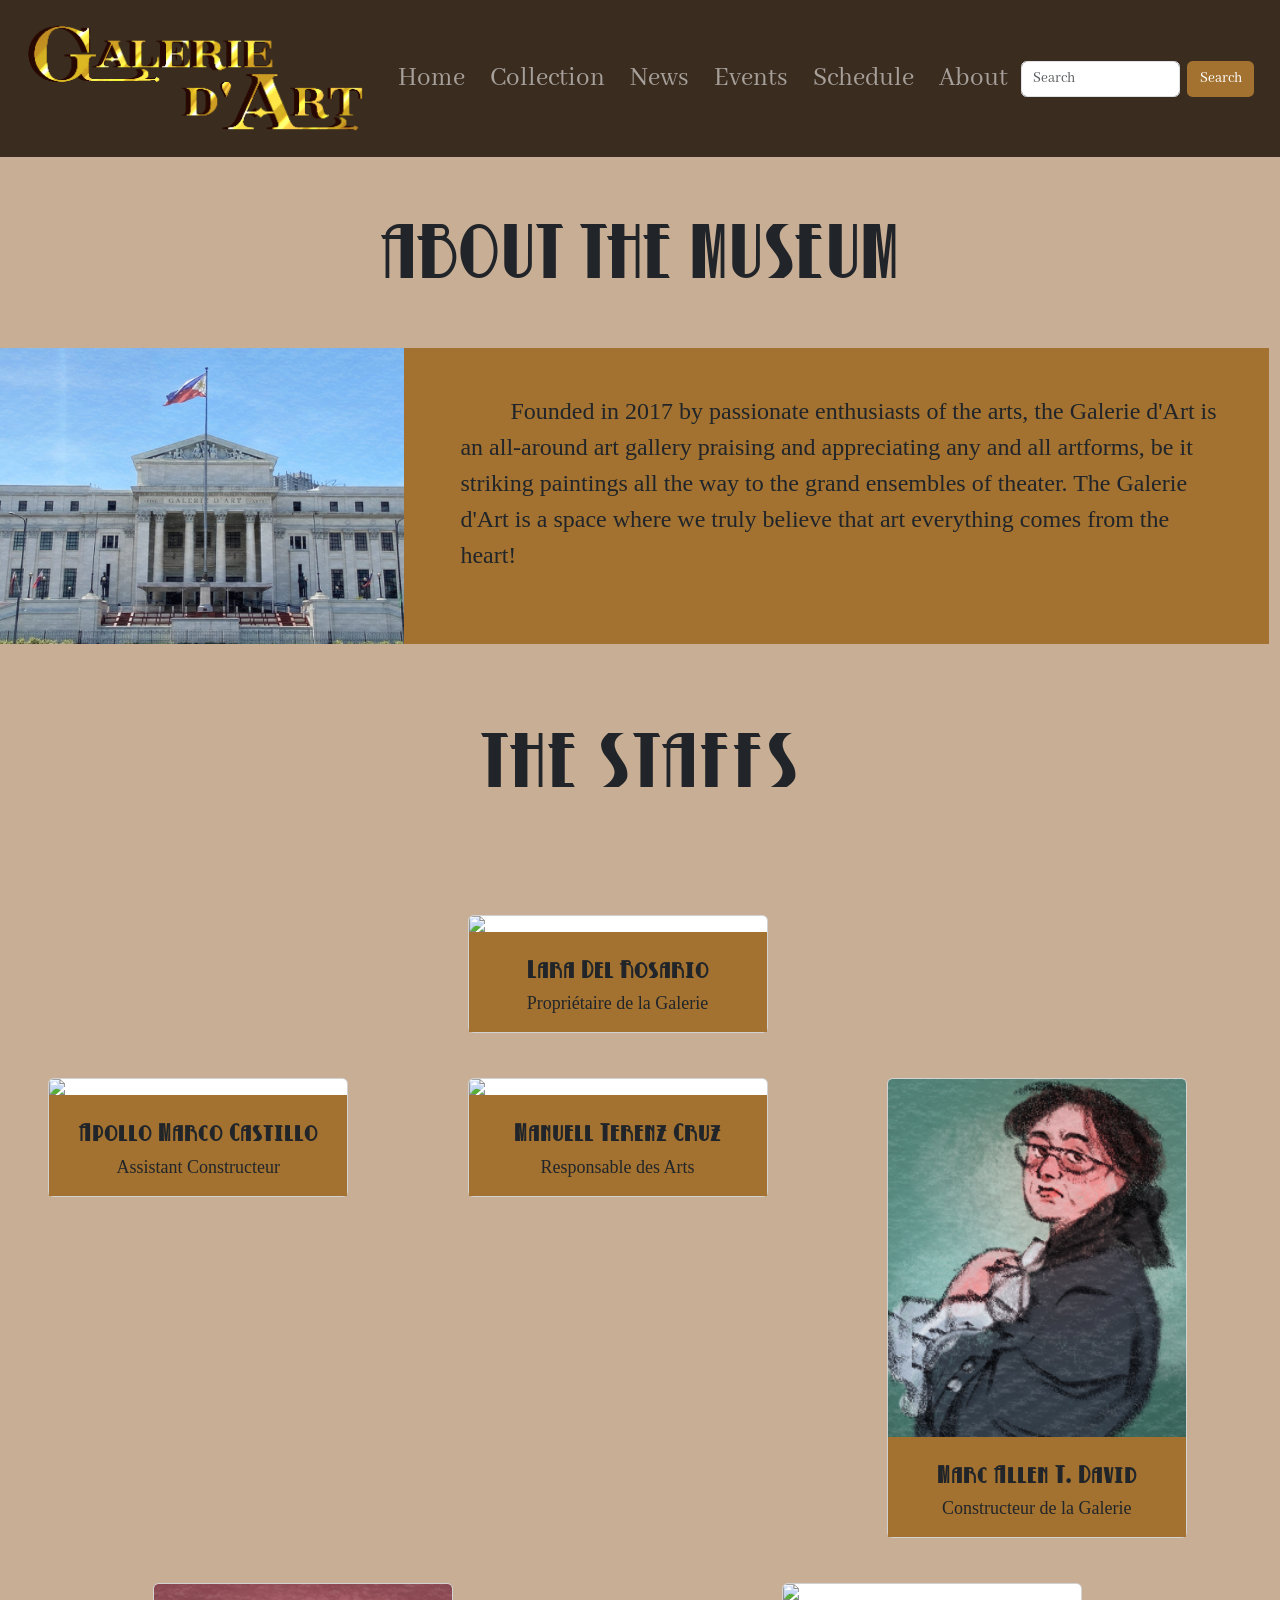
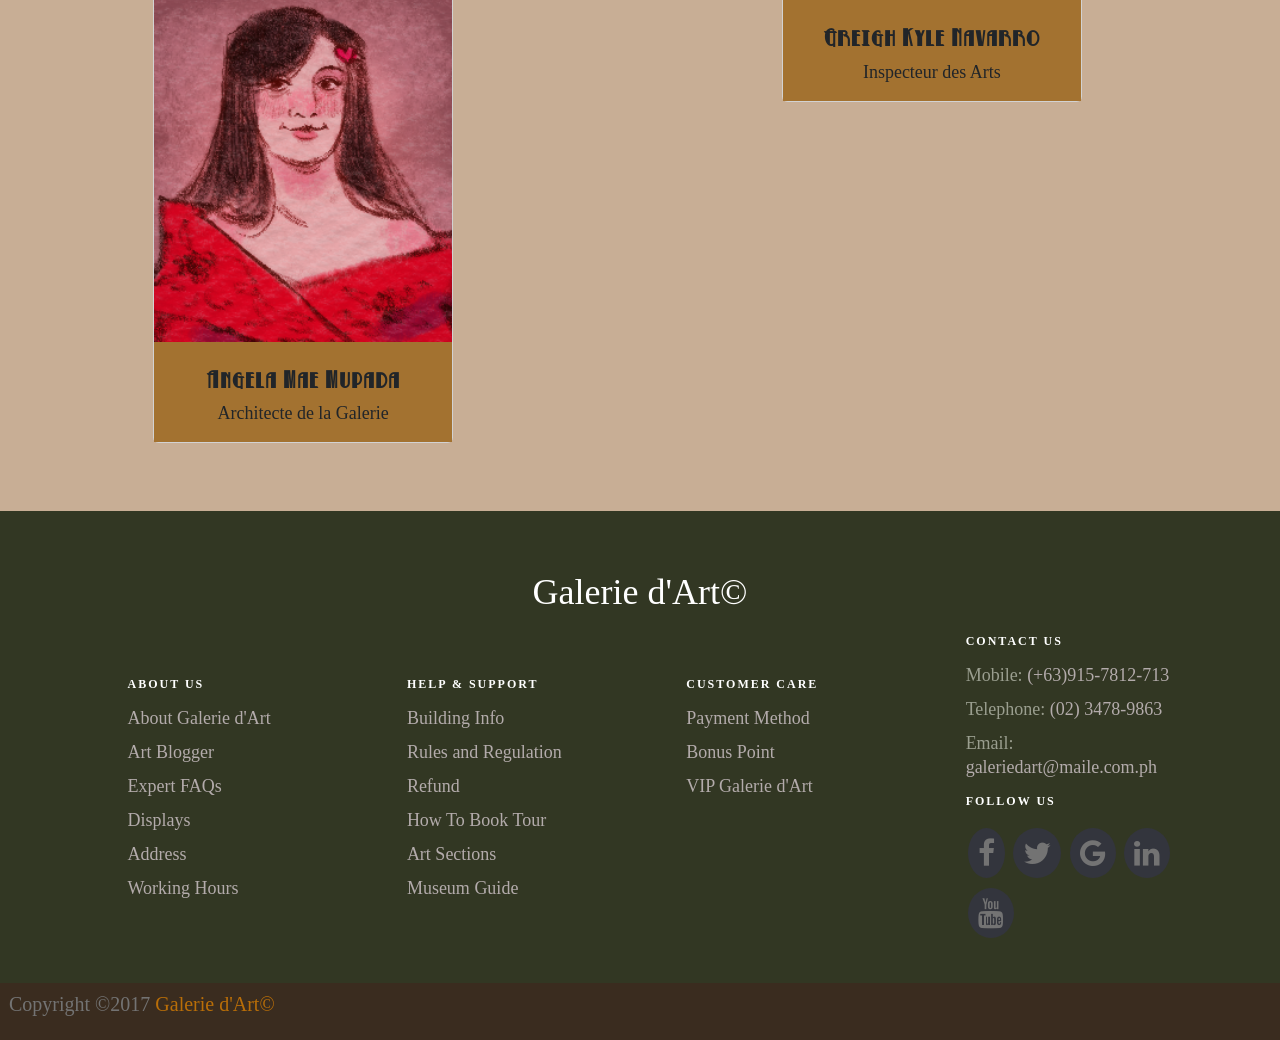
==== commit 42ebc95e: "feat: add responsive navbar to all pages" ====
--- a/about.html
+++ b/about.html
@@ -27,36 +27,46 @@
 </head>
 
 <body style="background-color: #c8ae95;">
-  <nav class="navbar navbar-expand-sm p-3 navbar-dark" id="mynavbar">
-    <div class="container-fluid">
-        <a class="navbar-brand" href="index.html"><img src="Assets/logotest.png"></a>
-        <div class="collapse navbar-collapse" id="mynavbar">
-            <ul class="navbar-nav me-auto">
-                <li class="nav-item">
-                    <a class="nav-link" href="index.html">Home</a>
-                </li>
-                <li class="nav-item">
-                    <a class="nav-link" href="categorySelection.html">Collection</a>
-                </li>
-                <li class="nav-item">
-                    <a class="nav-link" href="news.html">News</a>
-                </li>
-                <li class="nav-item">
-                    <a class="nav-link" href="events.html">Events</a>
-                </li>
-                <li class="nav-item">
-                    <a class="nav-link" href="schedule.html">Schedule</a>
-                </li>
-                <li class="nav-item">
-                    <a class="nav-link" href="about.html">About</a>
-                </li>
-            </ul>
-            <form class="d-flex">
-            <input class="form-control me-2" type="text" placeholder="Search">
-            <button class="btn" type="button" id="Search">Search</button>
-            </form>
-        </div>
-    </div>
+  <!--HEADER-->
+  <nav class="navbar navbar-expand-sm p-3 navbar-dark" id="navbarbg">
+      <div class="container-fluid">
+          <a class="navbar-brand" href="index.html">
+                  <img src="Assets/logotest.png" class="responsive-banner">
+          </a>
+
+          <!-- Hamburger button (shown on mobile, hidden on desktop) -->
+          <button class="navbar-toggler" type="button" data-bs-toggle="collapse" data-bs-target="#mynavbar">
+              <span class="navbar-toggler-icon"></span>
+          </button>
+          
+          <div class="collapse navbar-collapse" id="mynavbar">
+          <!-- <div class="collapse navbar-collapse"> -->
+              <ul class="navbar-nav me-auto">
+                  <li class="nav-item">
+                      <a class="nav-link" href="index.html">Home</a>
+                  </li>
+                  <li class="nav-item">
+                      <a class="nav-link" href="categorySelection.html">Collection</a>
+                  </li>
+                  <li class="nav-item">
+                      <a class="nav-link" href="news.html">News</a>
+                  </li>
+                  <li class="nav-item">
+                      <a class="nav-link" href="events.html">Events</a>
+                  </li>
+                  <li class="nav-item">
+                      <a class="nav-link" href="schedule.html">Schedule</a>
+                  </li>
+                  <li class="nav-item">
+                      <a class="nav-link" href="about.html">About</a>
+                  </li>
+              </ul>
+              <form class="d-flex">
+              <input class="form-control me-2" type="text" placeholder="Search">
+              <button class="btn" type="button" id="Search">Search</button>
+              </form>
+          </div>
+      </div>
   </nav>
 
     <!--About-->
--- a/style.css
+++ b/style.css
@@ -24,6 +24,11 @@
 	width: 100%;
 }
 
+#navbarbg {
+	background-color: #3a2c1f;
+	font-size: 20px;
+}
+
 #mynavbar {
 	background-color: #3a2c1f;
 	font-size: 20px;
@@ -116,6 +121,17 @@
 #mynavbar {
 	font-family: "Libre Reg";
 	font-size: 20pt;
+}
+
+.responsive-banner {
+	width: 100%;
+	height: auto;
+	content: url('Assets/logotest_small.png');
+}
+@media (min-width: 768px) {
+	.responsive-banner {
+		content: url('Assets/logotest.png');
+	}
 }
 
 #mynavbar li {
